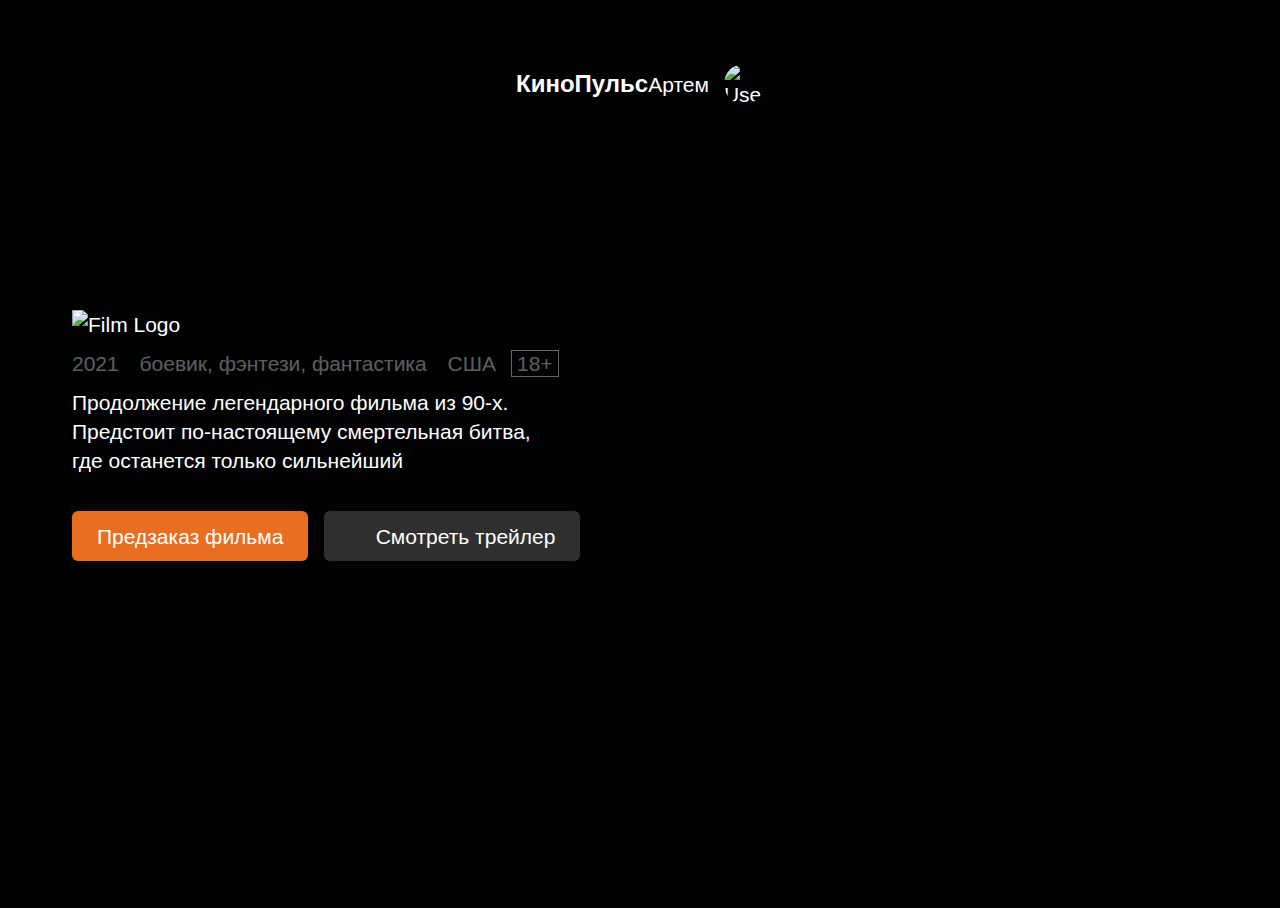
==== mk-promo/index.html @ 3ecc69a5 "1" ====
<!DOCTYPE html>
<html lang="ru">

<head>
    <meta charset="UTF-8">
    <meta http-equiv="X-UA-Compatible" content="IE=edge">
    <meta name="viewport" content="width=device-width, initial-scale=1.0">
    <title>Mortal Kombat 2021 </title>
    <link rel="shortcut icon" href="./favicon.ico" type="image/x-icon">
    <link rel="stylesheet" href="css/style.css">
    <link rel="stylesheet" href="css/normalize.css">
</head>

<body>
    <div class="wrapper">
        <header class="header container">
            <a href="#" class="logo">
                КиноПульс
            </a>
            <div class="user">
                <a href="#" class="user__name"> Артем</a>
                <div class="user__avatar">
                    <img src="./img/photo.jpg" alt="User Avatar">
                </div>
            </div>
        </header>
        <main>
            <section class="hero container">
                <div class="hero__content">
                    <div class="hero__film-logo">
                        <img src="./img/film-logo.png" alt="Film Logo">
                    </div>
                    <div class="hero__tag-list">
                        <span>2021</span> <span>боевик, фэнтези, фантастика</span> <span>США</span><span>18+</span>
                    </div>
                    <div class="hero__text">
                        Продолжение легендарного фильма из 90-х.<br> Предстоит по-настоящему смертельная битва,<br> где
                        останется только сильнейший
                    </div>
                    <div class="hero__buttons">
                        <a href="#" class="btn__colored btn">Предзаказ фильма</a>
                        <a href="#" class="btn btn__grey " href="#"><span class="_icon-play"></span><span>Смотреть
                                трейлер</span></a>
                    </div>
                </div>
            </section>
        </main>
    </div>
</body>

</html>
---- mk-promo/css/style.css ----
* {
    box-sizing: border-box;
}

@import url('https://fonts.googleapis.com/css2?family=Source+Sans+Pro&display=swap');
@import url('https://fonts.googleapis.com/css2?family=Roboto:wght@900&display=swap');
@font-face {
    font-family: 'icons';
    src: url('../fonts/icons.ttf?6xl1qv') format('truetype'), url('../fonts/icons.woff?6xl1qv') format('woff'), url('../fonts/icons.svg?6xl1qv#icons') format('svg');
    font-weight: normal;
    font-style: normal;
    font-display: block;
}

@media (min-width: 769px) {
    .hero__content {
        padding-top: 150px;
    }
    .header {
        padding: 56px 0;
    }
    .wrapper {
        background-position: right;
    }
}

@media (max-width: 768px) {
    .hero {
        justify-content: center;
    }
    .header {
        padding: 40px 0;
    }
    .hero__content {
        padding-top: 75px;
    }
    .hero__film-logo {
        align-self: center;
    }
    .wrapper {
        background-position: bottom;
    }
}

@media (max-width: 551px) {
    body {
        font-size: 15px;
        line-height: 22px;
    }
    .btn__grey span:last-child {
        display: none;
    }
    .user__name {
        display: none;
    }
    .hero__content {
        padding-top: 0;
    }
    .hero__tag-list span {
        color: #E5E5E5;
        font-size: 13px;
    }
    .hero {
        height: 729px;
    }
}

@media(min-width:552px) {
    body {
        font-size: 21px;
        line-height: 29px;
    }
}

[class^="_icon-"]::before, [class*=" _icon-"]::before {
    /* use !important to prevent issues with browser extensions that change fonts */
    font-family: 'icons' !important;
    speak: never;
    font-style: normal;
    font-weight: normal;
    font-variant: normal;
    text-transform: none;
    line-height: 1;
    /* Better Font Rendering =========== */
    -webkit-font-smoothing: antialiased;
    -moz-osx-font-smoothing: grayscale;
}

._icon-play:before {
    content: "\e901";
    color: #fff;
    margin-right: 10px;
}

html {
    height: 100%;
}

body {
    background: #010202;
    color: white;
    font-family: 'Source Sans Pro', sans-serif;
    font-weight: 400;
    display: flex;
    flex-direction: column;
    height: 100%;
}

a {
    text-decoration: none;
}

.wrapper {
    display: flex;
    flex: 1 0 auto;
    flex-direction: column;
    background-image: url('../img/cover-image.png');
    background-repeat: no-repeat;
    background-size: contain;
}

.header {
    display: flex;
    align-items: center;
    justify-content: space-between;
}

.container {
    max-width: 1176px;
    margin: 0 auto;
    padding-left: 20px;
    padding-right: 20px;
}

.logo {
    font-family: 'Roboto', sans-serif;
    font-size: 24px;
    font-weight: 900;
    line-height: 28px;
    color: white;
    transition: color 0.3s ease 0s;
}

.logo:hover {
    color: #EA6E20;
}

.user {
    display: flex;
    justify-content: flex-end;
    align-items: center;
}

.user__avatar {
    flex: 0 0 40px;
    height: 40px;
    border-radius: 50%;
    overflow: hidden;
    cursor: pointer;
}

.user__name {
    color: white;
    margin-right: 15px;
}

.user__avatar img, .film-logo img {
    max-width: 100%;
}

.hero {
    display: flex;
}

.hero__content {
    display: flex;
    flex-direction: column;
}

.hero__film-logo img {
    max-width: 100%;
}

.hero__tag-list {
    margin: 10px 0;
}

.hero__tag-list span {
    color: #E5E5E5;
    font-weight: 400;
    line-height: 22px;
    opacity: 0.4;
    margin-right: 15px;
}

.hero__tag-list span:last-child {
    margin-right: 0;
    padding: 1px 5px;
    border: 1px solid #FFFFFF;
}

.hero__buttons {
    margin-top: 36px;
}

.btn {
    display: inline-flex;
    background-color: #2F2F2F;
    border-radius: 6px;
    align-items: center;
    justify-content: center;
    text-align: center;
    padding: 0 25px;
    height: 50px;
    color: white;
    transition: background-color 0.3s ease 0s;
}

.btn:hover {
    background-color: #242323;
}

.btn__colored {
    background-color: #EA6E20;
    margin-right: 10px;
}

.btn__colored:hover {
    background-color: #be5717;
}
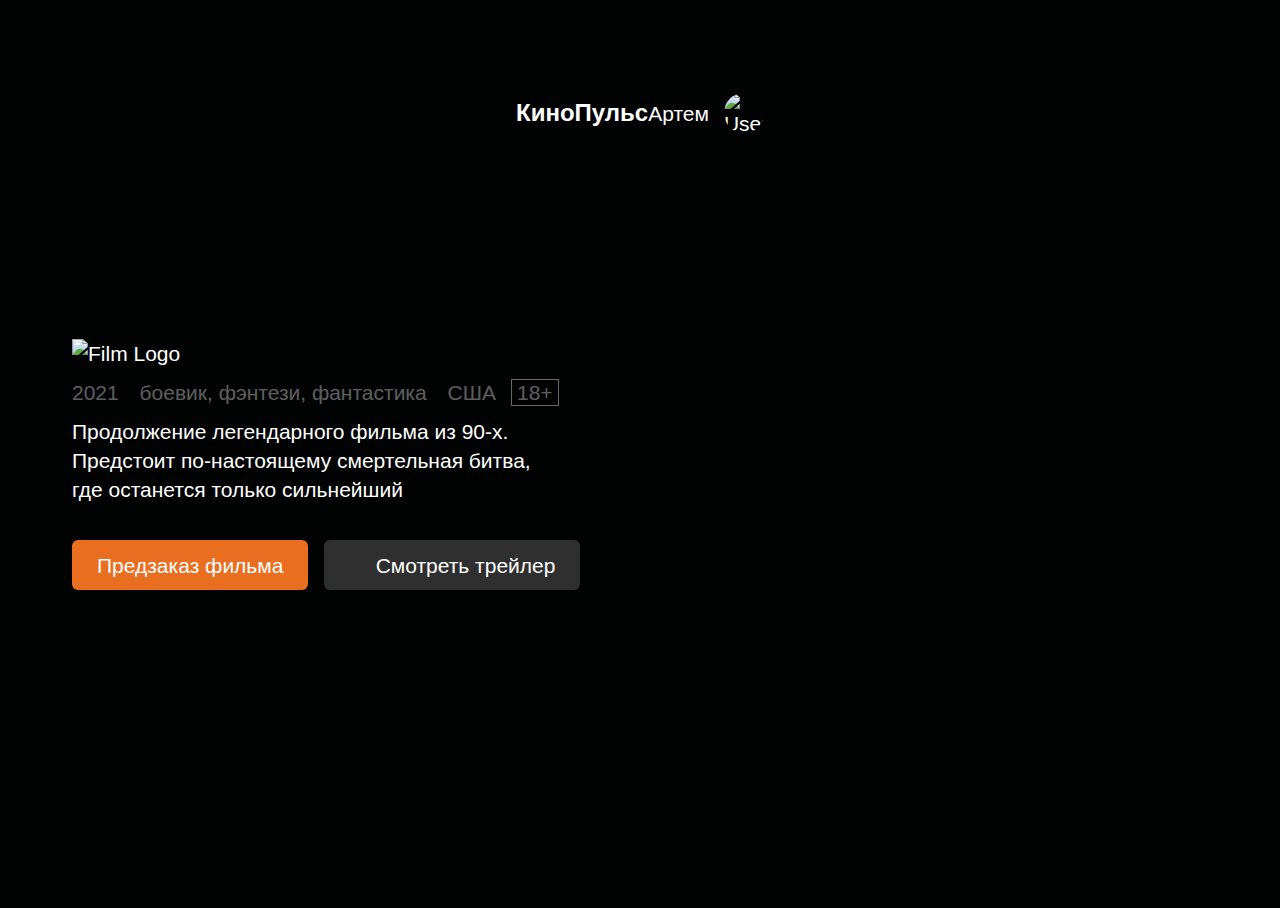
==== commit a9963fea: "1" ====
--- a/mk-promo/index.html
+++ b/mk-promo/index.html
@@ -9,10 +9,15 @@
     <link rel="shortcut icon" href="./favicon.ico" type="image/x-icon">
     <link rel="stylesheet" href="css/style.css">
     <link rel="stylesheet" href="css/normalize.css">
+    <link rel="stylesheet" href="css/toasty.css">
+    <link rel="stylesheet" href="https://cdn.jsdelivr.net/gh/fancyapps/fancybox@3.5.7/dist/jquery.fancybox.min.css" />
 </head>
 
 <body>
     <div class="wrapper">
+        <div id="toasty-button">
+            <img src="./img/dragon.png" alt="">
+        </div>
         <header class="header container">
             <a href="#" class="logo">
                 КиноПульс
@@ -39,13 +44,18 @@
                     </div>
                     <div class="hero__buttons">
                         <a href="#" class="btn__colored btn">Предзаказ фильма</a>
-                        <a href="#" class="btn btn__grey " href="#"><span class="_icon-play"></span><span>Смотреть
+                        <a data-fancybox href="https://www.youtube.com/watch?v=gwsaI9txcXs" class="btn btn__grey "><span
+                                class="_icon-play"></span><span>Смотреть
                                 трейлер</span></a>
                     </div>
                 </div>
             </section>
         </main>
     </div>
+    <script src="https://cdn.jsdelivr.net/npm/jquery@3.5.1/dist/jquery.min.js"></script>
+    <script src="https://cdn.jsdelivr.net/gh/fancyapps/fancybox@3.5.7/dist/jquery.fancybox.min.js"></script>
+    <script src="js/jquery.toasty.js"></script>
+
 </body>
 
 </html>--- a/mk-promo/css/toasty.css
+++ b/mk-promo/css/toasty.css
@@ -0,0 +1,66 @@
+.show-dan {
+	-webkit-animation: showToastyGuy 1s;
+	-moz-animation: showToastyGuy 1s;
+	-o-animation: showToastyGuy 1s;
+	animation: showToastyGuy 1s;
+}
+
+@-webkit-keyframes showToastyGuy {
+	0% {
+		right: -200px;
+	}
+	40% {
+		right: 0;
+	}
+	60% {
+		right: 0;
+	}
+	100% {
+		right: -200px;
+	}
+}
+
+@-moz-keyframes showToastyGuy {
+	0% {
+		right: -200px;
+	}
+	40% {
+		right: 0;
+	}
+	60% {
+		right: 0;
+	}
+	100% {
+		right: -200px;
+	}
+}
+
+@-o-keyframes showToastyGuy {
+	0% {
+		right: -200px;
+	}
+	40% {
+		right: 0;
+	}
+	60% {
+		right: 0;
+	}
+	100% {
+		right: -200px;
+	}
+}
+
+@keyframes showToastyGuy {
+	0% {
+		right: -200px;
+	}
+	40% {
+		right: 0;
+	}
+	60% {
+		right: 0;
+	}
+	100% {
+		right: -200px;
+	}
+}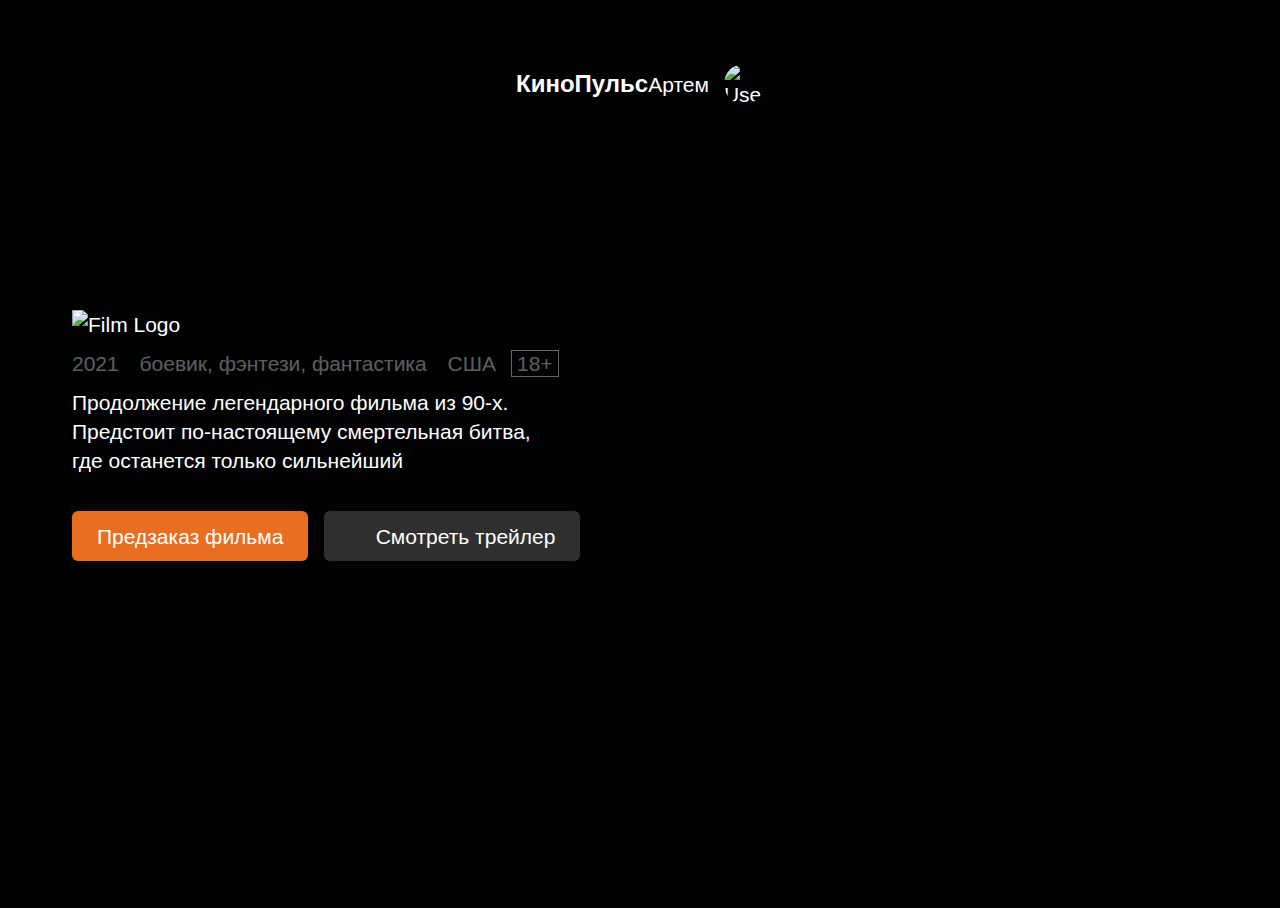
==== commit 8be3e1cd: "1" ====
--- a/mk-promo/index.html
+++ b/mk-promo/index.html
@@ -43,10 +43,17 @@
                         останется только сильнейший
                     </div>
                     <div class="hero__buttons">
-                        <a href="#" class="btn__colored btn">Предзаказ фильма</a>
+                        <a data-fancybox data-src="#hidden-content" href="javascript:;"
+                            class="btn__colored btn">Предзаказ фильма</a>
                         <a data-fancybox href="https://www.youtube.com/watch?v=gwsaI9txcXs" class="btn btn__grey "><span
                                 class="_icon-play"></span><span>Смотреть
                                 трейлер</span></a>
+                    </div>
+                    <div style="display: none;" id="hidden-content">
+                        <h2>Подпишитесь на рассылку</h2>
+                        <p>Что бы быть в курсе событий!</p>
+                        <input type="email" placeholder="Ваша почта">
+                        <input type="submit" value="Подписаться">
                     </div>
                 </div>
             </section>
--- a/mk-promo/css/style.css
+++ b/mk-promo/css/style.css
@@ -22,6 +22,13 @@
     .wrapper {
         background-position: right;
     }
+    #toasty-button {
+        border-radius: 50%;
+        position: fixed;
+        bottom: 5%;
+        left: 5%;
+        cursor: pointer;
+    }
 }
 
 @media (max-width: 768px) {
@@ -38,7 +45,10 @@
         align-self: center;
     }
     .wrapper {
-        background-position: bottom;
+        background-position: 0 150%;
+    }
+    #toasty-button {
+        display: none;
     }
 }
 
@@ -60,15 +70,15 @@
         color: #E5E5E5;
         font-size: 13px;
     }
-    .hero {
-        height: 729px;
-    }
-}
-
-@media(min-width:552px) {
+}
+
+@media(min-width: 552px) {
     body {
         font-size: 21px;
         line-height: 29px;
+    }
+    ._icon-play:before {
+        margin-right: 10px;
     }
 }
 
@@ -89,7 +99,6 @@
 ._icon-play:before {
     content: "\e901";
     color: #fff;
-    margin-right: 10px;
 }
 
 html {
@@ -111,6 +120,7 @@
 }
 
 .wrapper {
+    position: relative;
     display: flex;
     flex: 1 0 auto;
     flex-direction: column;
@@ -227,4 +237,8 @@
 
 .btn__colored:hover {
     background-color: #be5717;
+}
+
+#hidden-content {
+    background: #010202;
 }